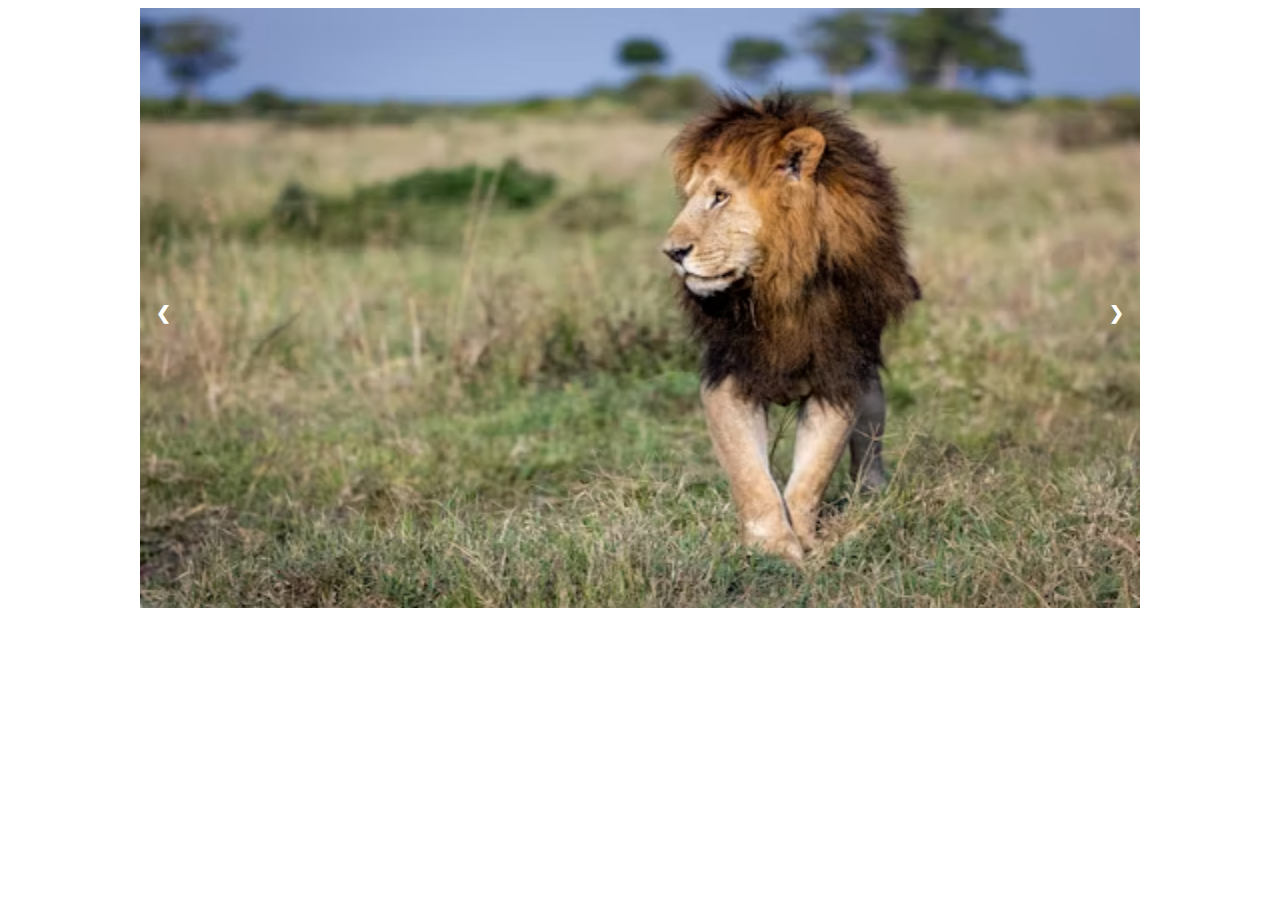
==== templates/index.html @ 0c523b2f "flask 방식의 웹서비스로 변경" ====
<html>
  <head>
    <title>Health Mate</title>
    <link rel="stylesheet" href="/static/style.css" />
  </head>
  <body>
    <div class="slideshow-container">
      <!-- 슬라이드 -->
      <div class="mySlides">
        <img src="/static/imgs/lion.avif?text=Slide+1" style="width: 100%" />
      </div>
      <div class="mySlides">
        <img src="/static/imgs/tiger.avif?text=Slide+2" style="width: 100%" />
      </div>
      <div class="mySlides">
        <img src="/static/imgs/whale.webp?text=Slide+3" style="width: 100%" />
      </div>
      <!-- 버튼 -->
      <a class="prev" onclick="plusSlides(-1)">&#10094;</a>
      <a class="next" onclick="plusSlides(1)">&#10095;</a>
      <script src="/static/script.js"></script>
    </div>
  </body>
</html>
---- static/style.css ----
.slideshow-container {
    max-width: 1000px;
    position: relative;
    margin: auto;
}

.mySlides {
    display: auto;
    width: 100%;
    height: 600px;
}

.mySlides img {
    width: 100%;
    height: 100%;
}

.prev,
.next {
    cursor: pointer;
    position: absolute;
    top: 50%;
    width: auto;
    margin-top: -22px;
    padding: 16px;
    color: white;
    font-weight: bold;
    font-size: 18px;
    transition: 0.6s ease;
    border-radius: 0 3px 3px 0;
    user-select: none;
}

.next {
    right: 0;
    border-radius: 3px 0 0 3px;
}

.prev:hover,
.next:hover {
    background-color: rgba(0, 0, 0, 0.8);
}
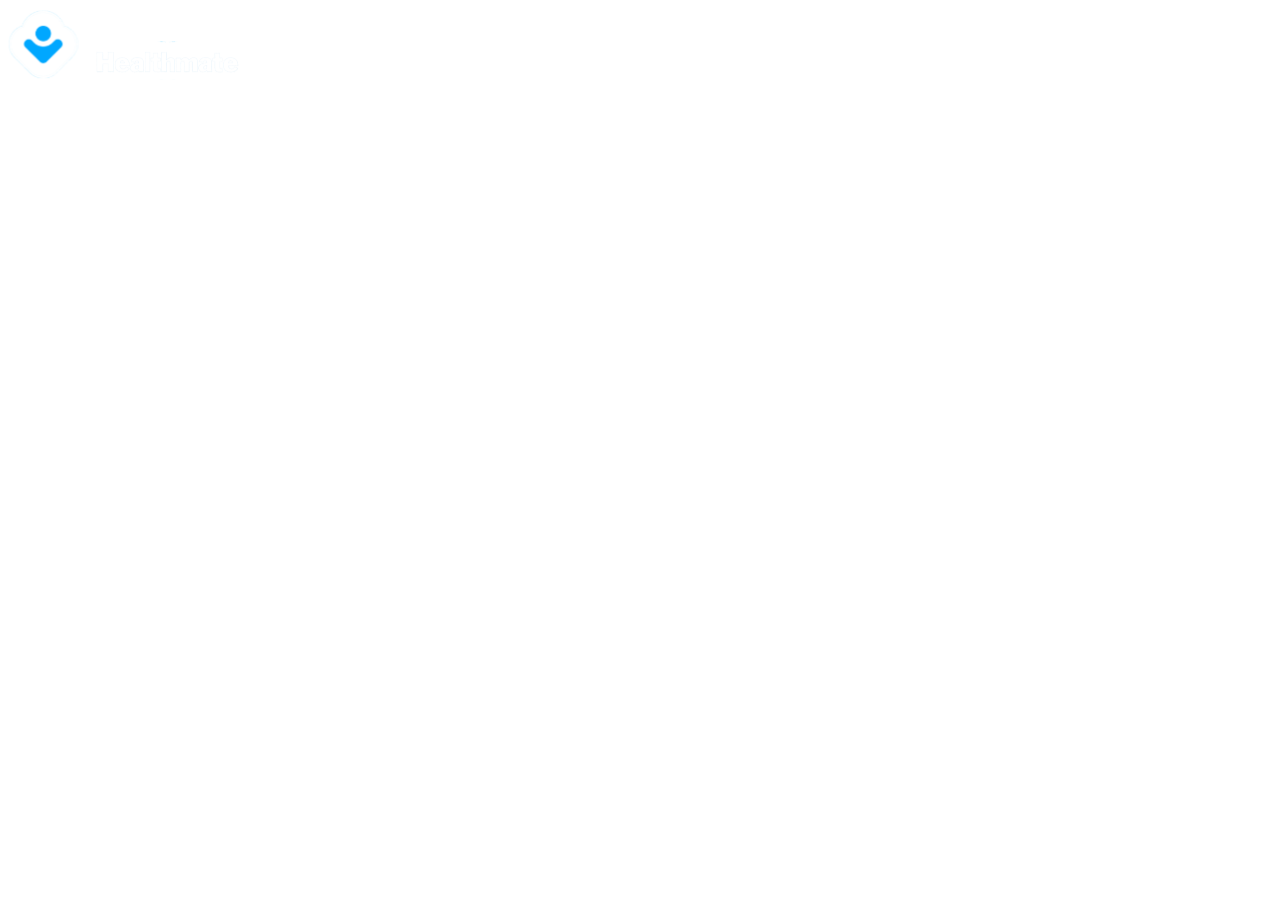
==== commit 8a42be38: "웹화면 코드 기본 완료" ====
--- a/templates/index.html
+++ b/templates/index.html
@@ -1,24 +1,30 @@
-<html>
+<!DOCTYPE html>
+<html lang="en">
   <head>
-    <title>Health Mate</title>
-    <link rel="stylesheet" href="/static/style.css" />
+    <meta charset="UTF-8" />
+    <meta http-equiv="X-UA-Compatible" content="IE=edge" />
+    <meta name="viewport" content="width=device-width, initial-scale=1.0" />
+    <link rel="stylesheet" href="./static/vars.css" />
+    <link rel="stylesheet" href="./static/style.css" />
+    <title>Main</title>
   </head>
   <body>
-    <div class="slideshow-container">
-      <!-- 슬라이드 -->
-      <div class="mySlides">
-        <img src="/static/imgs/lion.avif?text=Slide+1" style="width: 100%" />
+    <div class="splash">
+      <div class="frame-2018776034">
+        <img class="health-mate-1" src="/static/imgs/health-mate-10.svg" />
+        <img class="health-mate-2" src="/static/imgs/health-mate-20.svg" />
       </div>
-      <div class="mySlides">
-        <img src="/static/imgs/tiger.avif?text=Slide+2" style="width: 100%" />
-      </div>
-      <div class="mySlides">
-        <img src="/static/imgs/whale.webp?text=Slide+3" style="width: 100%" />
-      </div>
-      <!-- 버튼 -->
-      <a class="prev" onclick="plusSlides(-1)">&#10094;</a>
-      <a class="next" onclick="plusSlides(1)">&#10095;</a>
-      <script src="/static/script.js"></script>
     </div>
+    <script>
+      window.addEventListener("DOMContentLoaded", () => {
+        const logoContainer = document.querySelector(".frame-2018776034");
+
+        // Wait for the animations to finish
+        setTimeout(() => {
+          // Redirect to another page or perform any other desired action
+          window.location.href = "onboarding";
+        }, 5000);
+      });
+    </script>
   </body>
 </html>
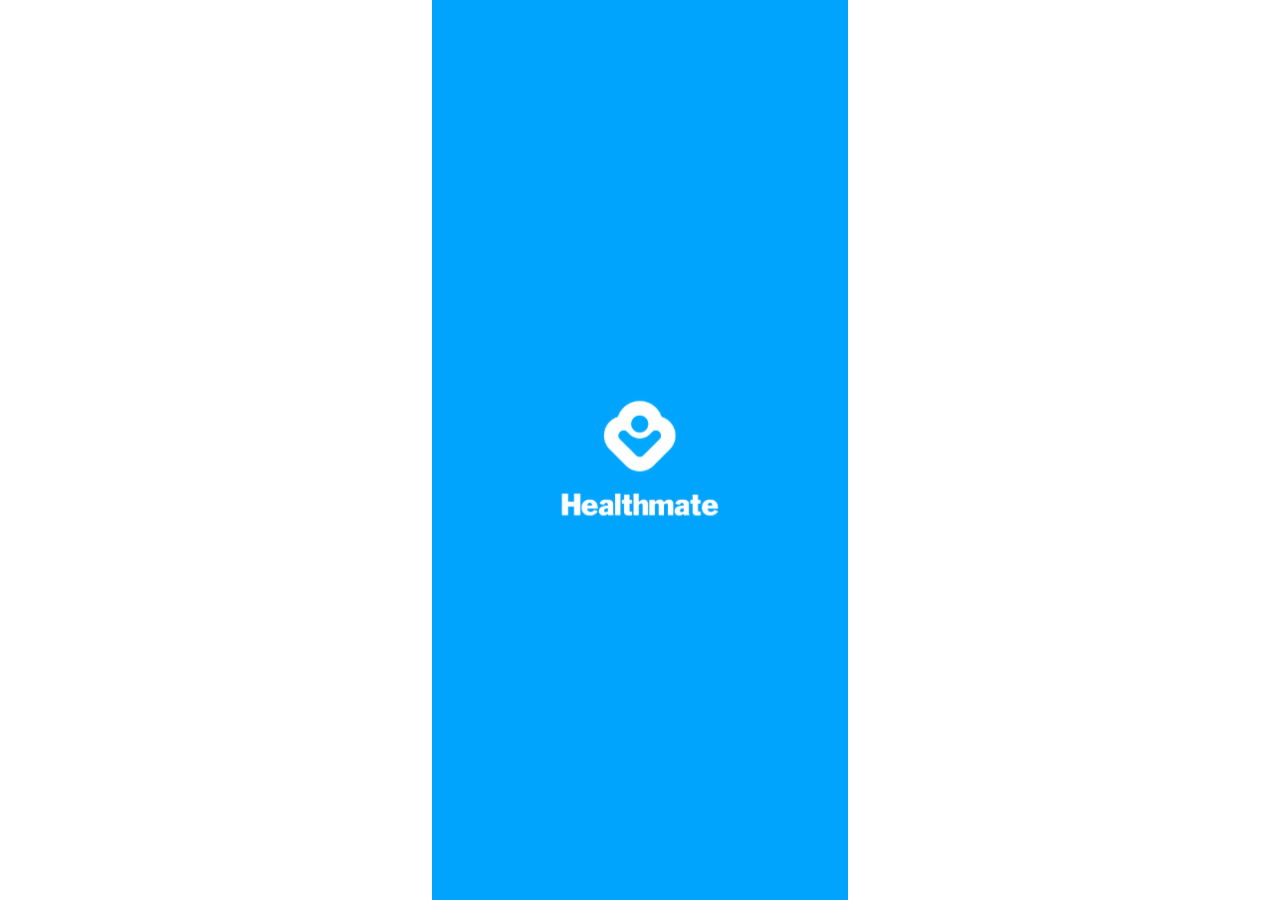
==== commit 0eb34c0f: "UI 업데이트" ====
--- a/templates/index.html
+++ b/templates/index.html
@@ -1,30 +1,24 @@
 <!DOCTYPE html>
-<html lang="en">
-  <head>
-    <meta charset="UTF-8" />
-    <meta http-equiv="X-UA-Compatible" content="IE=edge" />
-    <meta name="viewport" content="width=device-width, initial-scale=1.0" />
-    <link rel="stylesheet" href="./static/vars.css" />
-    <link rel="stylesheet" href="./static/style.css" />
-    <title>Main</title>
-  </head>
-  <body>
-    <div class="splash">
-      <div class="frame-2018776034">
-        <img class="health-mate-1" src="/static/imgs/health-mate-10.svg" />
-        <img class="health-mate-2" src="/static/imgs/health-mate-20.svg" />
-      </div>
-    </div>
+<html lang='en'>
+<head>
+    <meta charset='UTF-8'>
+    <meta name='viewport' content='width=device-width, initial-scale=1.0'>
+    <link rel="stylesheet" href="../static/style.css" />
+    <title>HealthMate</title>
     <script>
-      window.addEventListener("DOMContentLoaded", () => {
-        const logoContainer = document.querySelector(".frame-2018776034");
+        document.addEventListener('DOMContentLoaded', function() {
+            document.body.style.opacity = 1;
+        });
 
-        // Wait for the animations to finish
-        setTimeout(() => {
-          // Redirect to another page or perform any other desired action
-          window.location.href = "onboarding";
-        }, 5000);
-      });
+        setTimeout(function() {
+            document.body.style.opacity = 0;
+            setTimeout(function() {
+                window.location='2';
+            }, 300); // 페이드 아웃 시간과 일치
+        }, 3000);
     </script>
-  </body>
-</html>
+</head>
+<body>
+    <img src='../static/imgs/splash.svg' alt='Logo' class="responsive-svg">
+</body>
+</html>--- a/static/style.css
+++ b/static/style.css
@@ -0,0 +1,156 @@
+body, html {
+    margin: 0;
+    padding: 0;
+    height: 100%;
+    overflow: hidden; /* 전체 스크롤바 제거 */
+    display: flex;
+    flex-direction: column;
+}
+
+.slideshow-container {
+    max-width: 1000px;
+    position: relative;
+    margin: auto;
+}
+
+.mySlides {
+    display: auto;
+    width: 100%;
+    height: 600px;
+}
+
+.mySlides img {
+    width: 100%;
+    height: 100%;
+}
+
+.prev,
+.next {
+    cursor: pointer;
+    position: absolute;
+    top: 50%;
+    width: auto;
+    margin-top: -22px;
+    padding: 16px;
+    color: white;
+    font-weight: bold;
+    font-size: 18px;
+    transition: 0.6s ease;
+    border-radius: 0 3px 3px 0;
+    user-select: none;
+}
+
+.next {
+    right: 0;
+    border-radius: 3px 0 0 3px;
+}
+
+.prev:hover,
+.next:hover {
+    background-color: rgba(0, 0, 0, 0.8);
+}
+
+.responsive-svg {
+  width: 100vw; /* 브라우저 너비에 맞춤 */
+  height: 100vh; /* 브라우저 높이에 맞춤 */
+  object-fit: contain; /* 비율을 유지하면서 크기 조정 */
+}
+
+/* .responsive-svg {
+    width: 100%;
+    height: auto;
+    display: block; /* 이미지 아래에 다른 요소가 오도록 설정 */
+    margin-bottom: 20px; /* 이미지 아래에 여백 추가 */
+  } */
+
+header {
+    background-color: #ffffff;
+    padding: 10px;
+    text-align: center;
+    position: fixed;
+    top: 10px; /* 변경된 부분: 50px 아래로 이동 */
+    width: 100%;
+    z-index: 1000;
+}
+footer {
+    background-color: #ffffff;
+    padding: 10px;
+    position: fixed;
+    bottom: 50px; /* 변경된 부분: 50px 위로 이동 */
+    width: 100%;
+    display: flex;
+    justify-content: center;
+}
+
+.input-container {
+display: flex;
+align-items: center;
+border: 2px solid #35abeb;
+border-radius: 60px;
+background-color: #f0f0f0;
+width: 75%; /* 브라우저의 75% 너비 */
+margin: 0 auto; /* 가운데 정렬 */
+padding: 5px; /* 컨테이너에 패딩 추가 */
+}
+
+.input-container input {
+    border: none;
+    outline: none;
+    background-color: transparent;
+    width: 100%; /* 컨테이너 내에서 전체 너비 사용 */
+    padding-left: 30px; /* 좌측 패딩 */
+    padding-right: 30px; /* 우측 패딩 */
+}
+.input-container img {
+    width: 20px;
+    height: 25px;
+    margin-left: 15px;
+}
+
+#chat-input {
+    border: none; /* 테두리 제거 */
+    outline: none; /* 포커스 시 외곽선 제거 */
+    background-color: transparent;
+    width: 100%;
+    padding-left: 10px;
+    padding-right: 10px;
+    box-shadow: none; /* 테두리 그림자 제거 */
+}
+
+#send-button {
+    width: 30px; /* 이미지 너비 */
+    height: 30px; /* 이미지 높이 */
+    cursor: pointer; /* 커서 모양 변경 */
+    border: none; /* 테두리 제거 */
+    background: none; /* 배경 제거 */
+    padding: 0; /* 패딩 제거 */
+    outline: none; /* 포커스 시 외곽선 제거 */
+    margin-right: 15px;
+}
+
+.main-container {
+    flex: 1;
+    width: 100%;
+    max-width: 100%;
+    margin: 0 auto;
+    padding: 20px;
+    background-color: #f0f0f0; /* 배경색 추가 */
+    border: 1px solid #ccc; /* 테두리 추가 */
+}
+.content-wrapper {
+    width: 100%;
+    max-width: 1200px;
+    margin: 0 auto;
+}
+#chat-window {
+    width: 100%;
+    max-width: 1200px;
+    height: 100%; /* 높이를 100%로 설정 */
+    margin: 0 auto;
+}
+body {
+    display: flex;
+    flex-direction: column;
+    height: 100vh; /* 전체 화면 높이 */
+    margin: 0; /* 기본 여백 제거 */
+  }
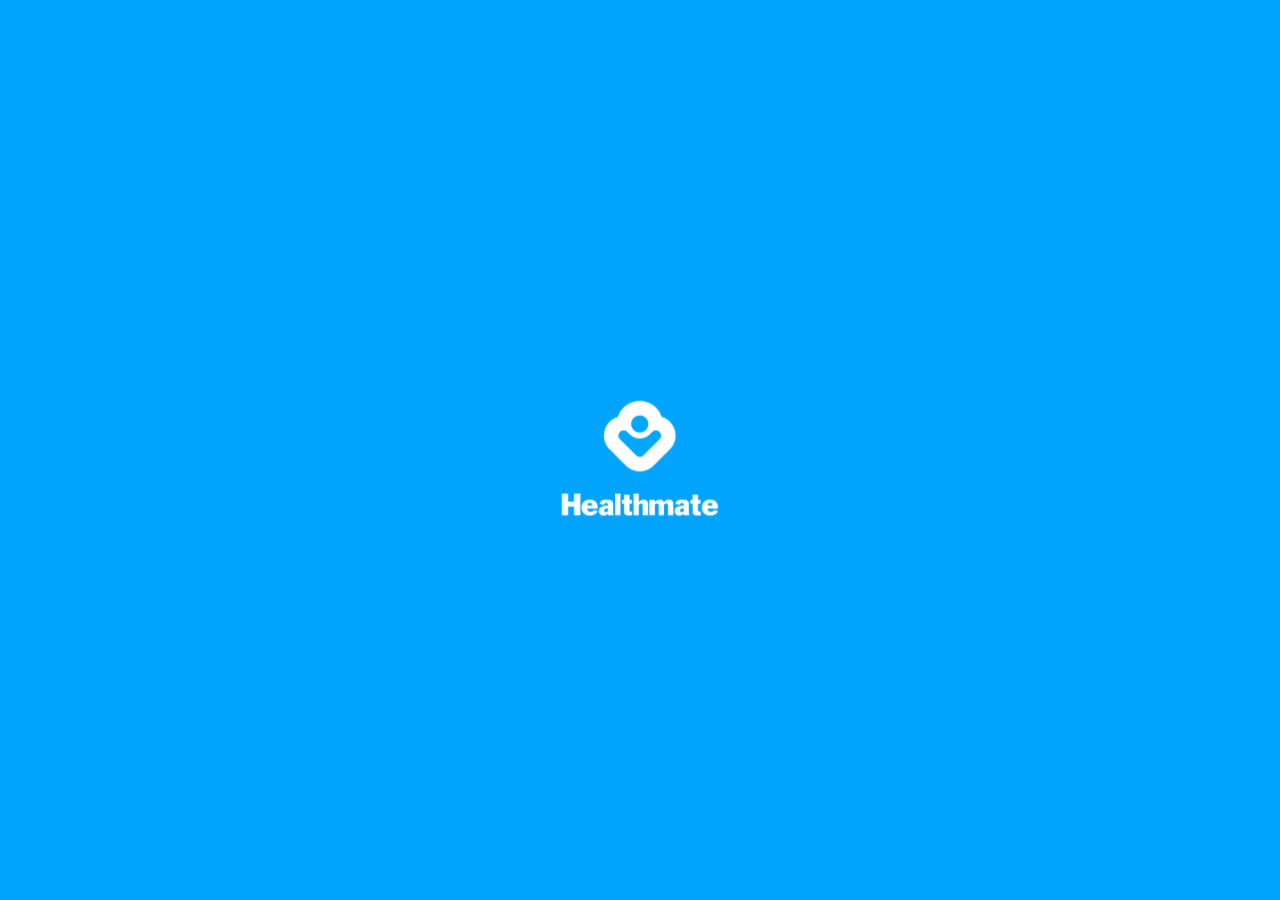
==== commit e8b55f38: "UI 최종 버전으로 업데이트 작업" ====
--- a/templates/index.html
+++ b/templates/index.html
@@ -18,7 +18,7 @@
         }, 3000);
     </script>
 </head>
-<body>
+<body style="background-color: #01A4FC;">
     <img src='../static/imgs/splash.svg' alt='Logo' class="responsive-svg">
 </body>
 </html>--- a/static/style.css
+++ b/static/style.css
@@ -56,12 +56,12 @@
   object-fit: contain; /* 비율을 유지하면서 크기 조정 */
 }
 
-/* .responsive-svg {
+ /* .responsive-svg {
     width: 100%;
     height: auto;
     display: block; /* 이미지 아래에 다른 요소가 오도록 설정 */
-    margin-bottom: 20px; /* 이미지 아래에 여백 추가 */
-  } */
+   /* margin-bottom: 20px; /* 이미지 아래에 여백 추가 */
+ /* }  */
 
 header {
     background-color: #ffffff;
@@ -148,9 +148,30 @@
     height: 100%; /* 높이를 100%로 설정 */
     margin: 0 auto;
 }
+
 body {
     display: flex;
     flex-direction: column;
     height: 100vh; /* 전체 화면 높이 */
     margin: 0; /* 기본 여백 제거 */
   }
+
+.hover-rect {
+    transition: fill 0.3s ease;
+}
+a:hover .hover-rect {
+    fill: white; /* 마우스 호버 시 색상 변경 */
+}
+.button-bg {
+    transition: fill 0.3s ease;
+}
+a:hover .button-bg {
+    fill: #01A4FC; /* 마우스 오버 시 색상 변경 */
+}
+
+.clickable {
+    cursor: pointer;
+}
+.question-button {
+    cursor: pointer;
+}